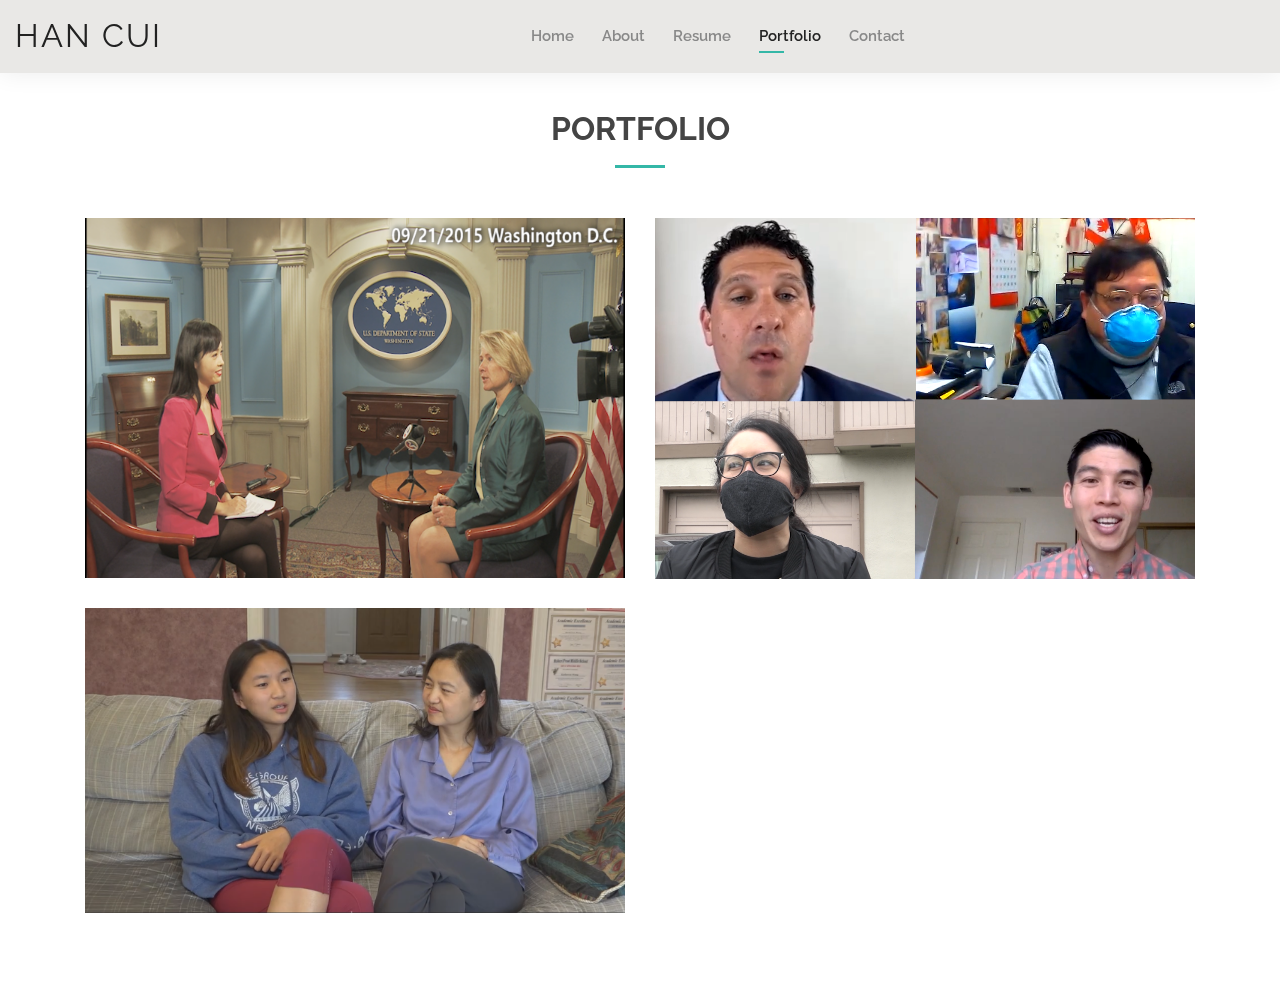
==== portfolio.html @ 57174a9b "Website upload" ====
<!DOCTYPE html>
<html lang="en">

<head>
  <meta charset="utf-8">
  <meta content="width=device-width, initial-scale=1.0" name="viewport">

  <title>Han Cui - Portfolio</title>
  <meta content="" name="descriptison">
  <meta content="" name="keywords">

  <!-- Favicons -->
  <link href="assets/img/favicon.png" rel="icon">
  <link href="assets/img/apple-touch-icon.png" rel="apple-touch-icon">

  <!-- Google Fonts -->
  <link href="https://fonts.googleapis.com/css?family=Open+Sans:300,300i,400,400i,600,600i,700,700i|Raleway:300,300i,400,400i,500,500i,600,600i,700,700i|Poppins:300,300i,400,400i,500,500i,600,600i,700,700i" rel="stylesheet">

  <!-- Vendor CSS Files -->
  <link href="assets/vendor/bootstrap/css/bootstrap.min.css" rel="stylesheet">
  <link href="assets/vendor/icofont/icofont.min.css" rel="stylesheet">
  <link href="assets/vendor/owl.carousel/assets/owl.carousel.min.css" rel="stylesheet">
  <link href="assets/vendor/boxicons/css/boxicons.min.css" rel="stylesheet">
  <link href="assets/vendor/venobox/venobox.css" rel="stylesheet">
  <link href="assets/vendor/aos/aos.css" rel="stylesheet">

  <!-- Template Main CSS File -->
  <link href="assets/css/style.css" rel="stylesheet">

  <!-- =======================================================
  * Template Name: Kelly - v2.0.0
  * Template URL: https://bootstrapmade.com/kelly-free-bootstrap-cv-resume-html-template/
  * Author: BootstrapMade.com
  * License: https://bootstrapmade.com/license/
  ======================================================== -->
</head>

<body>

  <!-- ======= Header ======= -->
  <header id="header" class="fixed-top">
    <div class="container-fluid d-flex justify-content-between align-items-center">

      <h1 class="logo"><a href="index.html">Han Cui</a></h1>
      <!-- Uncomment below if you prefer to use an image logo -->
      <!-- <a href="index.html" class="logo"><img src="assets/img/logo.png" alt="" class="img-fluid"></a>-->

      <nav class="nav-menu d-none d-lg-block">
        <ul>
          <li><a href="index.html">Home</a></li>
          <li><a href="about.html">About</a></li>
          <li><a href="resume.html">Resume</a></li>
          <!-- <li><a href="services.html">Services</a></li> -->
          <li class="active"><a href="portfolio.html">Portfolio</a></li>
          <li><a href="contact.html">Contact</a></li>
        </ul>
      </nav><!-- .nav-menu -->

      <div class="header-social-links">
        <!-- <a href="#" class="twitter"><i class="icofont-twitter"></i></a>
        <a href="#" class="facebook"><i class="icofont-facebook"></i></a>
        <a href="#" class="instagram"><i class="icofont-instagram"></i></a>
        <a href="#" class="linkedin"><i class="icofont-linkedin"></i></i></a> -->
      </div>
    </div>

  </header><!-- End Header -->

  <main id="main">

    <!-- ======= Portfolio Section ======= -->
    <section id="portfolio" class="portfolio">
      <div class="container" data-aos="fade-up">

        <div class="section-title">
          <h2>Portfolio</h2>
          <!-- <p>Magnam dolores commodi suscipit. Necessitatibus eius consequatur ex aliquid fuga eum quidem. Sit sint consectetur velit. Quisquam quos quisquam cupiditate. Et nemo qui impedit suscipit alias ea. Quia fugiat sit in iste officiis commodi quidem hic quas.</p> -->
        </div>

        <div class="row" data-aos="fade-up" data-aos-delay="20">
          <!-- <div class="col-lg-12 d-flex justify-content-center">
            <ul id="portfolio-flters">
              <li data-filter="*" class="filter-active">All</li>
              <li data-filter=".filter-app">App</li>
              <li data-filter=".filter-card">Card</li>
              <li data-filter=".filter-web">Web</li>
            </ul>
          </div> -->
        </div>

        <div class="row portfolio-container" data-aos="fade-up" data-aos-delay="20">

          <div class="col-lg-6 col-md-6 portfolio-item filter-app">
            <div class="portfolio-wrap">
              <img src="assets/img/portfolio/portfolio_cover_1.pic" class="img-fluid" alt="">
              <div class="portfolio-info">
                <h4>Interview 1</h4>
                <div class="portfolio-links">
                  <!-- <a href="assets/img/portfolio/portfolio_cover_1.pic" data-gall="portfolioGallery" class="venobox" title="App 1"><i class="bx bx-plus"></i></a> -->
                  <a href="portfolio-details-1.html" data-gall="portfolioDetailsGallery" data-vbtype="iframe" class="venobox" title="Portfolio Details"><i class="bx bx-link"></i></a>
                </div>
              </div>
            </div>
          </div>

          <div class="col-lg-6 col-md-6 portfolio-item filter-web">
            <div class="portfolio-wrap">
              <img src="assets/img/portfolio/portfolio_cover_2.pic" class="img-fluid" alt="">
              <div class="portfolio-info">
                <h4>Interview 2</h4>
                <div class="portfolio-links">
                  <a href="portfolio-details-2.html" data-gall="portfolioDetailsGallery" data-vbtype="iframe" class="venobox" title="Portfolio Details"><i class="bx bx-link"></i></a>
                </div>
              </div>
            </div>
          </div>

          <div class="col-lg-6 col-md-6 portfolio-item filter-app">
            <div class="portfolio-wrap">
              <img src="assets/img/portfolio/portfolio-cover-3.png" class="img-fluid" alt="">
              <div class="portfolio-info">
                <h4>Feature Story 1</h4>
                <div class="portfolio-links">
                  <a href="portfolio-details-3.html" data-gall="portfolioDetailsGallery" data-vbtype="iframe" class="venobox" title="Portfolio Details"><i class="bx bx-link"></i></a>
                </div>
              </div>
            </div>
          </div>
        </div>

      </div>
    </section><!-- End Portfolio Section -->

  </main><!-- End #main -->


  <div id="preloader"></div>
  <a href="#" class="back-to-top"><i class="bx bx-up-arrow-alt"></i></a>

  <!-- Vendor JS Files -->
  <script src="assets/vendor/jquery/jquery.min.js"></script>
  <script src="assets/vendor/bootstrap/js/bootstrap.bundle.min.js"></script>
  <script src="assets/vendor/jquery.easing/jquery.easing.min.js"></script>
  <script src="assets/vendor/php-email-form/validate.js"></script>
  <script src="assets/vendor/waypoints/jquery.waypoints.min.js"></script>
  <script src="assets/vendor/counterup/counterup.min.js"></script>
  <script src="assets/vendor/owl.carousel/owl.carousel.min.js"></script>
  <script src="assets/vendor/isotope-layout/isotope.pkgd.min.js"></script>
  <script src="assets/vendor/venobox/venobox.min.js"></script>
  <script src="assets/vendor/aos/aos.js"></script>

  <!-- Template Main JS File -->
  <script src="assets/js/main.js"></script>

</body>

</html>
---- assets/vendor/venobox/venobox.css ----
/* ------ venobox.css --------*/
.vbox-overlay *, .vbox-overlay *:before, .vbox-overlay *:after{
    -webkit-backface-visibility: hidden;
    -webkit-box-sizing:border-box;
    -moz-box-sizing:border-box;
    box-sizing:border-box;
}
.vbox-overlay * { 
    -webkit-backface-visibility: visible;
    backface-visibility: visible;
}
.vbox-overlay{
    display: -webkit-flex;
    display: flex;
    -webkit-flex-direction: column;
    flex-direction: column;
    -webkit-justify-content: center;
    justify-content: center;
    -webkit-align-items: center;
    align-items: center;
    position: fixed;
    left: 0;
    top: 0;
    bottom: 0;
    right: 0;
    z-index: 999999;
}

/* ----- navigation ----- */
.vbox-title{
    width: 100%;
    height: 40px;
    float: left;
    text-align: center;
    line-height: 28px;
    font-size: 12px;
    padding: 6px 50px;
    overflow: hidden;
    position: fixed;
    display: none;
    left: 0;
    z-index: 89;
}
.vbox-close{
    cursor: pointer;
    position: fixed;
    top: -1px;
    right: 0;
    width: 50px;
    height: 40px;
    padding: 6px;
    display: block;
    background-position:10px center;
    overflow: hidden;
    font-size: 24px;
    line-height: 1;
    text-align: center;
    z-index: 99;
}
.vbox-left{
    cursor: pointer;
    position: fixed;
    left: 0;
    height: 40px;
    overflow: hidden;
    line-height: 28px;
    font-size: 12px;
    z-index: 99;
    display: flex;
    align-items:center;
}
.vbox-num{
    display: inline-block;
    margin: 6px 0 6px 15px;
}
/* ----- Social share ----- */
.vbox-share{
    line-height: 28px;
    font-size: 12px;
    overflow: hidden;
    position: fixed;
    left: 0;
    z-index: 98;
    display: flex;
    align-items:center;
    justify-content: center;
    width: 100%;
    text-align: center;
}
.vbox-share svg{
    max-height: 28px;
    width: 28px;
    z-index: 10;
    margin-left: 12px;
    margin-top: 6px;
    margin-bottom: 6px;
    vertical-align: middle;
}


/* ----- navigation ARROWS ----- */
.vbox-next, .vbox-prev{
    position: fixed;
    top: 50%;
    margin-top: -15px;
    overflow: hidden;
    cursor: pointer;
    display: block;
    width: 45px;
    height: 45px;
    z-index: 99;
}
.vbox-next span, .vbox-prev span{
    position: relative;
    width: 20px;
    height: 20px;
    border: 2px solid transparent;
    border-top-color: #B6B6B6;
    border-right-color: #B6B6B6;
    text-indent: -100px;
    position: absolute;
    top: 8px;
    display: block;
}
.vbox-prev{
    left: 15px;
}
.vbox-next{
    right: 15px;
}
.vbox-prev span{
    left: 10px;
    -ms-transform: rotate(-135deg);
    -webkit-transform: rotate(-135deg);
    transform: rotate(-135deg);
}
.vbox-next span{
    -ms-transform: rotate(45deg);
    -webkit-transform: rotate(45deg);
    transform: rotate(45deg);
    right: 10px;
}
/* ------- inline window ------ */
.vbox-inline{
    width: 420px;
    height: 315px;
    height: 70vh;
    padding: 10px;
    background: #fff;
    margin: 0 auto;
    overflow: auto;
    text-align: left;
}
/* ------- Video & iFrames window ------ */
.venoframe{
    max-width: 100%;
    width: 100%;
    border: none;
    width: 100%;
    height: 260px;
    height: 70vh;
}
.venoframe.vbvid{
    height: 260px;
}
@media (min-width: 768px) {
    .venoframe, .vbox-inline{
        width: 90%;
        height: 360px;
        height: 70vh;
    }
    .venoframe.vbvid{
        width: 640px;
        height: 360px;
    }
}
@media (min-width: 992px) {
    .venoframe, .vbox-inline{
        max-width: 1200px;
        width: 80%;
        height: 540px;
        height: 70vh;
    }
    .venoframe.vbvid{
        width: 960px;
        height: 540px;
    }
}
/* 
Please do NOT edit this part! 
or at least read this note: http://i.imgur.com/7C0ws9e.gif
*/
.vbox-open{
    overflow: hidden;
}
.vbox-container{
    position: absolute;
    left: 0;
    right: 0;
    top: 0;
    bottom: 0;
    overflow-x: hidden;
    overflow-y: scroll;
    overflow-scrolling: touch;
    -webkit-overflow-scrolling: touch;
    z-index: 20;
    max-height: 100%;

}

.vbox-content{
    text-align: center;
    float: left;
    width: 100%;
    position: relative;
    overflow: hidden;
    padding: 20px 4%;
}
.vbox-container img{
    max-width: 100%;
    height: auto;
}
.vbox-figlio{
    box-shadow: 0 0 12px rgba(0,0,0,0.19), 0 6px 6px rgba(0,0,0,0.23);
    max-width: 100%;
    text-align: initial;
}
img.vbox-figlio{
    -webkit-user-select: none;
-khtml-user-select: none;
-moz-user-select: none;
-o-user-select: none;
user-select: none;
}
.vbox-content.swipe-left{
    margin-left: -200px !important;
}
.vbox-content.swipe-right{
    margin-left: 200px !important;
}
.vbox-animated{
    webkit-transition: margin 300ms ease-out;
    transition: margin 300ms ease-out;
}

/* ---------- preloader ----------
 * SPINKIT 
 * http://tobiasahlin.com/spinkit/
-------------------------------- */
.sk-double-bounce,.sk-rotating-plane{width:40px;height:40px;margin:40px auto}.sk-rotating-plane{background-color:#333;-webkit-animation:sk-rotatePlane 1.2s infinite ease-in-out;animation:sk-rotatePlane 1.2s infinite ease-in-out}@-webkit-keyframes sk-rotatePlane{0%{-webkit-transform:perspective(120px) rotateX(0) rotateY(0);transform:perspective(120px) rotateX(0) rotateY(0)}50%{-webkit-transform:perspective(120px) rotateX(-180.1deg) rotateY(0);transform:perspective(120px) rotateX(-180.1deg) rotateY(0)}100%{-webkit-transform:perspective(120px) rotateX(-180deg) rotateY(-179.9deg);transform:perspective(120px) rotateX(-180deg) rotateY(-179.9deg)}}@keyframes sk-rotatePlane{0%{-webkit-transform:perspective(120px) rotateX(0) rotateY(0);transform:perspective(120px) rotateX(0) rotateY(0)}50%{-webkit-transform:perspective(120px) rotateX(-180.1deg) rotateY(0);transform:perspective(120px) rotateX(-180.1deg) rotateY(0)}100%{-webkit-transform:perspective(120px) rotateX(-180deg) rotateY(-179.9deg);transform:perspective(120px) rotateX(-180deg) rotateY(-179.9deg)}}.sk-double-bounce{position:relative}.sk-double-bounce .sk-child{width:100%;height:100%;border-radius:50%;background-color:#333;opacity:.6;position:absolute;top:0;left:0;-webkit-animation:sk-doubleBounce 2s infinite ease-in-out;animation:sk-doubleBounce 2s infinite ease-in-out}.sk-chasing-dots .sk-child,.sk-spinner-pulse,.sk-three-bounce .sk-child{background-color:#333;border-radius:100%}.sk-double-bounce .sk-double-bounce2{-webkit-animation-delay:-1s;animation-delay:-1s}@-webkit-keyframes sk-doubleBounce{0%,100%{-webkit-transform:scale(0);transform:scale(0)}50%{-webkit-transform:scale(1);transform:scale(1)}}@keyframes sk-doubleBounce{0%,100%{-webkit-transform:scale(0);transform:scale(0)}50%{-webkit-transform:scale(1);transform:scale(1)}}.sk-wave{margin:40px auto;width:50px;height:40px;text-align:center;font-size:10px}.sk-wave .sk-rect{background-color:#333;height:100%;width:6px;display:inline-block;-webkit-animation:sk-waveStretchDelay 1.2s infinite ease-in-out;animation:sk-waveStretchDelay 1.2s infinite ease-in-out}.sk-wave .sk-rect1{-webkit-animation-delay:-1.2s;animation-delay:-1.2s}.sk-wave .sk-rect2{-webkit-animation-delay:-1.1s;animation-delay:-1.1s}.sk-wave .sk-rect3{-webkit-animation-delay:-1s;animation-delay:-1s}.sk-wave .sk-rect4{-webkit-animation-delay:-.9s;animation-delay:-.9s}.sk-wave .sk-rect5{-webkit-animation-delay:-.8s;animation-delay:-.8s}@-webkit-keyframes sk-waveStretchDelay{0%,100%,40%{-webkit-transform:scaleY(.4);transform:scaleY(.4)}20%{-webkit-transform:scaleY(1);transform:scaleY(1)}}@keyframes sk-waveStretchDelay{0%,100%,40%{-webkit-transform:scaleY(.4);transform:scaleY(.4)}20%{-webkit-transform:scaleY(1);transform:scaleY(1)}}.sk-wandering-cubes{margin:40px auto;width:40px;height:40px;position:relative}.sk-wandering-cubes .sk-cube{background-color:#333;width:10px;height:10px;position:absolute;top:0;left:0;-webkit-animation:sk-wanderingCube 1.8s ease-in-out -1.8s infinite both;animation:sk-wanderingCube 1.8s ease-in-out -1.8s infinite both}.sk-chasing-dots,.sk-spinner-pulse{width:40px;height:40px;margin:40px auto}.sk-wandering-cubes .sk-cube2{-webkit-animation-delay:-.9s;animation-delay:-.9s}@-webkit-keyframes sk-wanderingCube{0%{-webkit-transform:rotate(0);transform:rotate(0)}25%{-webkit-transform:translateX(30px) rotate(-90deg) scale(.5);transform:translateX(30px) rotate(-90deg) scale(.5)}50%{-webkit-transform:translateX(30px) translateY(30px) rotate(-179deg);transform:translateX(30px) translateY(30px) rotate(-179deg)}50.1%{-webkit-transform:translateX(30px) translateY(30px) rotate(-180deg);transform:translateX(30px) translateY(30px) rotate(-180deg)}75%{-webkit-transform:translateX(0) translateY(30px) rotate(-270deg) scale(.5);transform:translateX(0) translateY(30px) rotate(-270deg) scale(.5)}100%{-webkit-transform:rotate(-360deg);transform:rotate(-360deg)}}@keyframes sk-wanderingCube{0%{-webkit-transform:rotate(0);transform:rotate(0)}25%{-webkit-transform:translateX(30px) rotate(-90deg) scale(.5);transform:translateX(30px) rotate(-90deg) scale(.5)}50%{-webkit-transform:translateX(30px) translateY(30px) rotate(-179deg);transform:translateX(30px) translateY(30px) rotate(-179deg)}50.1%{-webkit-transform:translateX(30px) translateY(30px) rotate(-180deg);transform:translateX(30px) translateY(30px) rotate(-180deg)}75%{-webkit-transform:translateX(0) translateY(30px) rotate(-270deg) scale(.5);transform:translateX(0) translateY(30px) rotate(-270deg) scale(.5)}100%{-webkit-transform:rotate(-360deg);transform:rotate(-360deg)}}.sk-spinner-pulse{-webkit-animation:sk-pulseScaleOut 1s infinite ease-in-out;animation:sk-pulseScaleOut 1s infinite ease-in-out}@-webkit-keyframes sk-pulseScaleOut{0%{-webkit-transform:scale(0);transform:scale(0)}100%{-webkit-transform:scale(1);transform:scale(1);opacity:0}}@keyframes sk-pulseScaleOut{0%{-webkit-transform:scale(0);transform:scale(0)}100%{-webkit-transform:scale(1);transform:scale(1);opacity:0}}.sk-chasing-dots{position:relative;text-align:center;-webkit-animation:sk-chasingDotsRotate 2s infinite linear;animation:sk-chasingDotsRotate 2s infinite linear}.sk-chasing-dots .sk-child{width:60%;height:60%;display:inline-block;position:absolute;top:0;-webkit-animation:sk-chasingDotsBounce 2s infinite ease-in-out;animation:sk-chasingDotsBounce 2s infinite ease-in-out}.sk-chasing-dots .sk-dot2{top:auto;bottom:0;-webkit-animation-delay:-1s;animation-delay:-1s}@-webkit-keyframes sk-chasingDotsRotate{100%{-webkit-transform:rotate(360deg);transform:rotate(360deg)}}@keyframes sk-chasingDotsRotate{100%{-webkit-transform:rotate(360deg);transform:rotate(360deg)}}@-webkit-keyframes sk-chasingDotsBounce{0%,100%{-webkit-transform:scale(0);transform:scale(0)}50%{-webkit-transform:scale(1);transform:scale(1)}}@keyframes sk-chasingDotsBounce{0%,100%{-webkit-transform:scale(0);transform:scale(0)}50%{-webkit-transform:scale(1);transform:scale(1)}}.sk-three-bounce{margin:40px auto;width:80px;text-align:center}.sk-three-bounce .sk-child{width:20px;height:20px;display:inline-block;-webkit-animation:sk-three-bounce 1.4s ease-in-out 0s infinite both;animation:sk-three-bounce 1.4s ease-in-out 0s infinite both}.sk-circle .sk-child:before,.sk-fading-circle .sk-circle:before{display:block;border-radius:100%;content:'';background-color:#333}.sk-three-bounce .sk-bounce1{-webkit-animation-delay:-.32s;animation-delay:-.32s}.sk-three-bounce .sk-bounce2{-webkit-animation-delay:-.16s;animation-delay:-.16s}@-webkit-keyframes sk-three-bounce{0%,100%,80%{-webkit-transform:scale(0);transform:scale(0)}40%{-webkit-transform:scale(1);transform:scale(1)}}@keyframes sk-three-bounce{0%,100%,80%{-webkit-transform:scale(0);transform:scale(0)}40%{-webkit-transform:scale(1);transform:scale(1)}}.sk-circle{margin:40px auto;width:40px;height:40px;position:relative}.sk-circle .sk-child{width:100%;height:100%;position:absolute;left:0;top:0}.sk-circle .sk-child:before{margin:0 auto;width:15%;height:15%;-webkit-animation:sk-circleBounceDelay 1.2s infinite ease-in-out both;animation:sk-circleBounceDelay 1.2s infinite ease-in-out both}.sk-circle .sk-circle2{-webkit-transform:rotate(30deg);-ms-transform:rotate(30deg);transform:rotate(30deg)}.sk-circle .sk-circle3{-webkit-transform:rotate(60deg);-ms-transform:rotate(60deg);transform:rotate(60deg)}.sk-circle .sk-circle4{-webkit-transform:rotate(90deg);-ms-transform:rotate(90deg);transform:rotate(90deg)}.sk-circle .sk-circle5{-webkit-transform:rotate(120deg);-ms-transform:rotate(120deg);transform:rotate(120deg)}.sk-circle .sk-circle6{-webkit-transform:rotate(150deg);-ms-transform:rotate(150deg);transform:rotate(150deg)}.sk-circle .sk-circle7{-webkit-transform:rotate(180deg);-ms-transform:rotate(180deg);transform:rotate(180deg)}.sk-circle .sk-circle8{-webkit-transform:rotate(210deg);-ms-transform:rotate(210deg);transform:rotate(210deg)}.sk-circle .sk-circle9{-webkit-transform:rotate(240deg);-ms-transform:rotate(240deg);transform:rotate(240deg)}.sk-circle .sk-circle10{-webkit-transform:rotate(270deg);-ms-transform:rotate(270deg);transform:rotate(270deg)}.sk-circle .sk-circle11{-webkit-transform:rotate(300deg);-ms-transform:rotate(300deg);transform:rotate(300deg)}.sk-circle .sk-circle12{-webkit-transform:rotate(330deg);-ms-transform:rotate(330deg);transform:rotate(330deg)}.sk-circle .sk-circle2:before{-webkit-animation-delay:-1.1s;animation-delay:-1.1s}.sk-circle .sk-circle3:before{-webkit-animation-delay:-1s;animation-delay:-1s}.sk-circle .sk-circle4:before{-webkit-animation-delay:-.9s;animation-delay:-.9s}.sk-circle .sk-circle5:before{-webkit-animation-delay:-.8s;animation-delay:-.8s}.sk-circle .sk-circle6:before{-webkit-animation-delay:-.7s;animation-delay:-.7s}.sk-circle .sk-circle7:before{-webkit-animation-delay:-.6s;animation-delay:-.6s}.sk-circle .sk-circle8:before{-webkit-animation-delay:-.5s;animation-delay:-.5s}.sk-circle .sk-circle9:before{-webkit-animation-delay:-.4s;animation-delay:-.4s}.sk-circle .sk-circle10:before{-webkit-animation-delay:-.3s;animation-delay:-.3s}.sk-circle .sk-circle11:before{-webkit-animation-delay:-.2s;animation-delay:-.2s}.sk-circle .sk-circle12:before{-webkit-animation-delay:-.1s;animation-delay:-.1s}@-webkit-keyframes sk-circleBounceDelay{0%,100%,80%{-webkit-transform:scale(0);transform:scale(0)}40%{-webkit-transform:scale(1);transform:scale(1)}}@keyframes sk-circleBounceDelay{0%,100%,80%{-webkit-transform:scale(0);transform:scale(0)}40%{-webkit-transform:scale(1);transform:scale(1)}}.sk-cube-grid{width:40px;height:40px;margin:40px auto}.sk-cube-grid .sk-cube{width:33.33%;height:33.33%;background-color:#333;float:left;-webkit-animation:sk-cubeGridScaleDelay 1.3s infinite ease-in-out;animation:sk-cubeGridScaleDelay 1.3s infinite ease-in-out}.sk-cube-grid .sk-cube1{-webkit-animation-delay:.2s;animation-delay:.2s}.sk-cube-grid .sk-cube2{-webkit-animation-delay:.3s;animation-delay:.3s}.sk-cube-grid .sk-cube3{-webkit-animation-delay:.4s;animation-delay:.4s}.sk-cube-grid .sk-cube4{-webkit-animation-delay:.1s;animation-delay:.1s}.sk-cube-grid .sk-cube5{-webkit-animation-delay:.2s;animation-delay:.2s}.sk-cube-grid .sk-cube6{-webkit-animation-delay:.3s;animation-delay:.3s}.sk-cube-grid .sk-cube7{-webkit-animation-delay:0ms;animation-delay:0ms}.sk-cube-grid .sk-cube8{-webkit-animation-delay:.1s;animation-delay:.1s}.sk-cube-grid .sk-cube9{-webkit-animation-delay:.2s;animation-delay:.2s}@-webkit-keyframes sk-cubeGridScaleDelay{0%,100%,70%{-webkit-transform:scale3D(1,1,1);transform:scale3D(1,1,1)}35%{-webkit-transform:scale3D(0,0,1);transform:scale3D(0,0,1)}}@keyframes sk-cubeGridScaleDelay{0%,100%,70%{-webkit-transform:scale3D(1,1,1);transform:scale3D(1,1,1)}35%{-webkit-transform:scale3D(0,0,1);transform:scale3D(0,0,1)}}.sk-fading-circle{margin:40px auto;width:40px;height:40px;position:relative}.sk-fading-circle .sk-circle{width:100%;height:100%;position:absolute;left:0;top:0}.sk-fading-circle .sk-circle:before{margin:0 auto;width:15%;height:15%;-webkit-animation:sk-circleFadeDelay 1.2s infinite ease-in-out both;animation:sk-circleFadeDelay 1.2s infinite ease-in-out both}.sk-fading-circle .sk-circle2{-webkit-transform:rotate(30deg);-ms-transform:rotate(30deg);transform:rotate(30deg)}.sk-fading-circle .sk-circle3{-webkit-transform:rotate(60deg);-ms-transform:rotate(60deg);transform:rotate(60deg)}.sk-fading-circle .sk-circle4{-webkit-transform:rotate(90deg);-ms-transform:rotate(90deg);transform:rotate(90deg)}.sk-fading-circle .sk-circle5{-webkit-transform:rotate(120deg);-ms-transform:rotate(120deg);transform:rotate(120deg)}.sk-fading-circle .sk-circle6{-webkit-transform:rotate(150deg);-ms-transform:rotate(150deg);transform:rotate(150deg)}.sk-fading-circle .sk-circle7{-webkit-transform:rotate(180deg);-ms-transform:rotate(180deg);transform:rotate(180deg)}.sk-fading-circle .sk-circle8{-webkit-transform:rotate(210deg);-ms-transform:rotate(210deg);transform:rotate(210deg)}.sk-fading-circle .sk-circle9{-webkit-transform:rotate(240deg);-ms-transform:rotate(240deg);transform:rotate(240deg)}.sk-fading-circle .sk-circle10{-webkit-transform:rotate(270deg);-ms-transform:rotate(270deg);transform:rotate(270deg)}.sk-fading-circle .sk-circle11{-webkit-transform:rotate(300deg);-ms-transform:rotate(300deg);transform:rotate(300deg)}.sk-fading-circle .sk-circle12{-webkit-transform:rotate(330deg);-ms-transform:rotate(330deg);transform:rotate(330deg)}.sk-fading-circle .sk-circle2:before{-webkit-animation-delay:-1.1s;animation-delay:-1.1s}.sk-fading-circle .sk-circle3:before{-webkit-animation-delay:-1s;animation-delay:-1s}.sk-fading-circle .sk-circle4:before{-webkit-animation-delay:-.9s;animation-delay:-.9s}.sk-fading-circle .sk-circle5:before{-webkit-animation-delay:-.8s;animation-delay:-.8s}.sk-fading-circle .sk-circle6:before{-webkit-animation-delay:-.7s;animation-delay:-.7s}.sk-fading-circle .sk-circle7:before{-webkit-animation-delay:-.6s;animation-delay:-.6s}.sk-fading-circle .sk-circle8:before{-webkit-animation-delay:-.5s;animation-delay:-.5s}.sk-fading-circle .sk-circle9:before{-webkit-animation-delay:-.4s;animation-delay:-.4s}.sk-fading-circle .sk-circle10:before{-webkit-animation-delay:-.3s;animation-delay:-.3s}.sk-fading-circle .sk-circle11:before{-webkit-animation-delay:-.2s;animation-delay:-.2s}.sk-fading-circle .sk-circle12:before{-webkit-animation-delay:-.1s;animation-delay:-.1s}@-webkit-keyframes sk-circleFadeDelay{0%,100%,39%{opacity:0}40%{opacity:1}}@keyframes sk-circleFadeDelay{0%,100%,39%{opacity:0}40%{opacity:1}}.sk-folding-cube{margin:40px auto;width:40px;height:40px;position:relative;-webkit-transform:rotateZ(45deg);transform:rotateZ(45deg)}.sk-folding-cube .sk-cube{float:left;width:50%;height:50%;position:relative;-webkit-transform:scale(1.1);-ms-transform:scale(1.1);transform:scale(1.1)}.sk-folding-cube .sk-cube:before{content:'';position:absolute;top:0;left:0;width:100%;height:100%;background-color:#333;-webkit-animation:sk-foldCubeAngle 2.4s infinite linear both;animation:sk-foldCubeAngle 2.4s infinite linear both;-webkit-transform-origin:100% 100%;-ms-transform-origin:100% 100%;transform-origin:100% 100%}.sk-folding-cube .sk-cube2{-webkit-transform:scale(1.1) rotateZ(90deg);transform:scale(1.1) rotateZ(90deg)}.sk-folding-cube .sk-cube3{-webkit-transform:scale(1.1) rotateZ(180deg);transform:scale(1.1) rotateZ(180deg)}.sk-folding-cube .sk-cube4{-webkit-transform:scale(1.1) rotateZ(270deg);transform:scale(1.1) rotateZ(270deg)}.sk-folding-cube .sk-cube2:before{-webkit-animation-delay:.3s;animation-delay:.3s}.sk-folding-cube .sk-cube3:before{-webkit-animation-delay:.6s;animation-delay:.6s}.sk-folding-cube .sk-cube4:before{-webkit-animation-delay:.9s;animation-delay:.9s}@-webkit-keyframes sk-foldCubeAngle{0%,10%{-webkit-transform:perspective(140px) rotateX(-180deg);transform:perspective(140px) rotateX(-180deg);opacity:0}25%,75%{-webkit-transform:perspective(140px) rotateX(0);transform:perspective(140px) rotateX(0);opacity:1}100%,90%{-webkit-transform:perspective(140px) rotateY(180deg);transform:perspective(140px) rotateY(180deg);opacity:0}}@keyframes sk-foldCubeAngle{0%,10%{-webkit-transform:perspective(140px) rotateX(-180deg);transform:perspective(140px) rotateX(-180deg);opacity:0}25%,75%{-webkit-transform:perspective(140px) rotateX(0);transform:perspective(140px) rotateX(0);opacity:1}100%,90%{-webkit-transform:perspective(140px) rotateY(180deg);transform:perspective(140px) rotateY(180deg);opacity:0}}
---- assets/css/style.css ----
/**
* Template Name: Kelly - v2.0.0
* Template URL: https://bootstrapmade.com/kelly-free-bootstrap-cv-resume-html-template/
* Author: BootstrapMade.com
* License: https://bootstrapmade.com/license/
*/

/*--------------------------------------------------------------
# General
--------------------------------------------------------------*/
body {
  font-family: "Open Sans", sans-serif;
  color: #444444;
}

a {
  color: #34b7a7;
}

a:hover {
  color: #51cdbe;
  text-decoration: none;
}

h1, h2, h3, h4, h5, h6 {
  font-family: "Raleway", sans-serif;
}

#main {
  margin-top: 50px;
}

@media (max-width: 992px) {
  #main {
    margin-top: 30px;
  }
}

/*--------------------------------------------------------------
# Preloader
--------------------------------------------------------------*/
#preloader {
  position: fixed;
  top: 0;
  left: 0;
  right: 0;
  bottom: 0;
  z-index: 9999;
  overflow: hidden;
  background: #fff;
}

#preloader:before {
  content: "";
  position: fixed;
  top: calc(50% - 30px);
  left: calc(50% - 30px);
  border: 6px solid #34b7a7;
  border-top-color: #dcf5f2;
  border-radius: 50%;
  width: 60px;
  height: 60px;
  -webkit-animation: animate-preloader 1s linear infinite;
  animation: animate-preloader 1s linear infinite;
}

@-webkit-keyframes animate-preloader {
  0% {
    transform: rotate(0deg);
  }
  100% {
    transform: rotate(360deg);
  }
}

@keyframes animate-preloader {
  0% {
    transform: rotate(0deg);
  }
  100% {
    transform: rotate(360deg);
  }
}

/*--------------------------------------------------------------
# Back to top button
--------------------------------------------------------------*/
.back-to-top {
  position: fixed;
  display: none;
  right: 15px;
  bottom: 15px;
  z-index: 99999;
}

.back-to-top i {
  display: flex;
  align-items: center;
  justify-content: center;
  font-size: 24px;
  width: 40px;
  height: 40px;
  border-radius: 50px;
  background: #34b7a7;
  color: #fff;
  transition: all 0.4s;
}

.back-to-top i:hover {
  background: #3dc8b7;
  color: #fff;
}

/*--------------------------------------------------------------
# Header
--------------------------------------------------------------*/
#header {
  background: #e9e8e6;
  box-shadow: 0px 0px 25px 0 rgba(0, 0, 0, 0.08);
  z-index: 997;
  padding: 15px 0;
}

#header .logo {
  font-size: 32px;
  margin: 0;
  padding: 0;
  line-height: 1;
  font-weight: 400;
  letter-spacing: 2px;
  text-transform: uppercase;
}

#header .logo a {
  color: #222222;
}

#header .logo img {
  max-height: 40px;
}

@media (max-width: 992px) {
  #header .logo {
    font-size: 28px;
  }
}

/*--------------------------------------------------------------
# Navigation Menu
--------------------------------------------------------------*/
/* Desktop Navigation */
.nav-menu ul {
  margin: 0;
  padding: 0;
  list-style: none;
}

.nav-menu > ul {
  display: flex;
}

.nav-menu > ul > li {
  position: relative;
  white-space: nowrap;
  padding: 10px 0 10px 28px;
}

.nav-menu a {
  display: block;
  position: relative;
  color: #888888;
  transition: 0.3s;
  font-size: 15px;
  font-family: "Raleway", sans-serif;
  font-weight: 600;
}

.nav-menu > ul > li > a:before {
  content: "";
  position: absolute;
  width: 0;
  height: 2px;
  bottom: -5px;
  left: 0;
  background-color: #34b7a7;
  visibility: hidden;
  width: 0px;
  transition: all 0.3s ease-in-out 0s;
}

.nav-menu a:hover:before, .nav-menu li:hover > a:before, .nav-menu .active > a:before {
  visibility: visible;
  width: 25px;
}

.nav-menu a:hover, .nav-menu .active > a, .nav-menu li:hover > a {
  color: #222222;
}

.nav-menu .drop-down ul {
  display: block;
  position: absolute;
  left: 28px;
  top: calc(100% + 30px);
  z-index: 99;
  opacity: 0;
  visibility: hidden;
  padding: 10px 0;
  background: #fff;
  box-shadow: 0px 0px 30px rgba(127, 137, 161, 0.25);
  transition: 0.3s;
}

.nav-menu .drop-down:hover > ul {
  opacity: 1;
  top: 100%;
  visibility: visible;
}

.nav-menu .drop-down li {
  min-width: 180px;
  position: relative;
}

.nav-menu .drop-down ul a {
  padding: 10px 20px;
  font-size: 14px;
  font-weight: 500;
  text-transform: none;
  color: #222222;
}

.nav-menu .drop-down ul a:hover, .nav-menu .drop-down ul .active > a, .nav-menu .drop-down ul li:hover > a {
  color: #34b7a7;
}

.nav-menu .drop-down > a:after {
  content: "\ea99";
  font-family: IcoFont;
  padding-left: 5px;
}

.nav-menu .drop-down .drop-down ul {
  top: 0;
  left: calc(100% - 30px);
}

.nav-menu .drop-down .drop-down:hover > ul {
  opacity: 1;
  top: 0;
  left: 100%;
}

.nav-menu .drop-down .drop-down > a {
  padding-right: 35px;
}

.nav-menu .drop-down .drop-down > a:after {
  content: "\eaa0";
  font-family: IcoFont;
  position: absolute;
  right: 15px;
}

@media (max-width: 1366px) {
  .nav-menu .drop-down .drop-down ul {
    left: -90%;
  }
  .nav-menu .drop-down .drop-down:hover > ul {
    left: -100%;
  }
  .nav-menu .drop-down .drop-down > a:after {
    content: "\ea9d";
  }
}

/* Mobile Navigation */
.mobile-nav-toggle {
  position: fixed;
  right: 15px;
  top: 17px;
  z-index: 9998;
  border: 0;
  background: none;
  font-size: 24px;
  transition: all 0.4s;
  outline: none !important;
  line-height: 1;
  cursor: pointer;
  text-align: right;
}

.mobile-nav-toggle i {
  color: #34b7a7;
}

.mobile-nav {
  position: fixed;
  top: 55px;
  right: 15px;
  bottom: 15px;
  left: 15px;
  z-index: 9999;
  overflow-y: auto;
  background: #fff;
  transition: ease-in-out 0.2s;
  opacity: 0;
  visibility: hidden;
  border-radius: 10px;
  padding: 10px 0;
}

.mobile-nav * {
  margin: 0;
  padding: 0;
  list-style: none;
}

.mobile-nav a {
  display: block;
  position: relative;
  color: #222222;
  padding: 10px 20px;
  font-weight: 500;
  outline: none;
}

.mobile-nav a:hover, .mobile-nav .active > a, .mobile-nav li:hover > a {
  color: #34b7a7;
  text-decoration: none;
}

.mobile-nav .drop-down > a:after {
  content: "\ea99";
  font-family: IcoFont;
  padding-left: 10px;
  position: absolute;
  right: 15px;
}

.mobile-nav .active.drop-down > a:after {
  content: "\eaa1";
}

.mobile-nav .drop-down > a {
  padding-right: 35px;
}

.mobile-nav .drop-down ul {
  display: none;
  overflow: hidden;
}

.mobile-nav .drop-down li {
  padding-left: 20px;
}

.mobile-nav-overly {
  width: 100%;
  height: 100%;
  z-index: 9997;
  top: 0;
  left: 0;
  position: fixed;
  background: rgba(9, 9, 9, 0.6);
  overflow: hidden;
  display: none;
  transition: ease-in-out 0.2s;
}

.mobile-nav-active {
  overflow: hidden;
}

.mobile-nav-active .mobile-nav {
  opacity: 1;
  visibility: visible;
}

.mobile-nav-active .mobile-nav-toggle i {
  color: #fff;
}

/*--------------------------------------------------------------
# Header Social Links
--------------------------------------------------------------*/
.header-social-links {
  padding-left: 20px;
}

.header-social-links a {
  color: #222222;
  padding-left: 6px;
  display: inline-block;
  line-height: 1px;
  transition: 0.3s;
  font-size: 16px;
}

.header-social-links a:hover {
  color: #34b7a7;
}

@media (max-width: 992px) {
  .header-social-links {
    padding: 0 48px 0 0;
  }
}

/*--------------------------------------------------------------
# Hero Section
--------------------------------------------------------------*/
#hero {
  width: 100%;
  height: 100vh;
  background: url("../img/han.jpg") top right;
  background-size: cover;
}

#hero .container {
  padding-top: 70px;
  position: relative;
}

@media (max-width: 992px) {
  #hero .container {
    padding-top: 58px;
  }
}

#hero h1 {
  margin: 0;
  font-size: 48px;
  font-weight: 700;
  line-height: 56px;
  color: #222222;
}

#hero h2 {
  color: #000000;
  margin: 10px 0 0 0;
  font-size: 22px;
}

#hero .btn-about {
  font-family: "Raleway", sans-serif;
  text-transform: uppercase;
  font-weight: 600;
  font-size: 12px;
  letter-spacing: 1px;
  display: inline-block;
  padding: 12px 40px;
  border-radius: 50px;
  transition: 0.5s;
  margin-top: 30px;
  color: #fff;
  background: #34b7a7;
}

#hero .btn-about:hover {
  background: #3dc8b7;
}

@media (min-width: 1024px) {
  #hero {
    background-attachment: fixed;
  }
}

@media (max-width: 992px) {
  #hero:before {
    content: "";
    background: rgba(255, 255, 255, 0.8);
    position: absolute;
    bottom: 0;
    top: 0;
    left: 0;
    right: 0;
  }
  #hero h1 {
    font-size: 28px;
    line-height: 36px;
  }
  #hero h2 {
    font-size: 18px;
    line-height: 24px;
  }
}

/*--------------------------------------------------------------
# Sections General
--------------------------------------------------------------*/
section {
  padding: 60px 0;
}

.section-bg {
  background-color: #e7f8f6;
}

.section-title {
  text-align: center;
  padding-bottom: 30px;
}

.section-title h2 {
  font-size: 32px;
  font-weight: bold;
  text-transform: uppercase;
  margin-bottom: 20px;
  padding-bottom: 20px;
  position: relative;
}

.section-title h2::after {
  content: '';
  position: absolute;
  display: block;
  width: 50px;
  height: 3px;
  background: #34b7a7;
  bottom: 0;
  left: calc(50% - 25px);
}

.section-title p {
  margin-bottom: 0;
}

/*--------------------------------------------------------------
# Cta
--------------------------------------------------------------*/
.cta {
  background: linear-gradient(rgba(0, 0, 0, 0.6), rgba(0, 0, 0, 0.6)), url("../img/bg-1.jpg") fixed center center;
  background-size: cover;
  padding: 80px 0;
}

.cta h3 {
  color: #fff;
  font-size: 28px;
  font-weight: 700;
}

.cta p {
  color: #fff;
}

.cta .cta-btn {
  font-family: "Raleway", sans-serif;
  text-transform: uppercase;
  font-weight: 500;
  font-size: 16px;
  letter-spacing: 1px;
  display: inline-block;
  padding: 8px 20px;
  border-radius: 2px;
  transition: 0.5s;
  margin: 10px;
  border: 2px solid #fff;
  color: #fff;
}

.cta .cta-btn:hover {
  background: #34b7a7;
  border: 2px solid #34b7a7;
}

@media (max-width: 1024px) {
  .cta {
    background-attachment: scroll;
  }
}

@media (min-width: 769px) {
  .cta .cta-btn-container {
    display: flex;
    align-items: center;
    justify-content: flex-end;
  }
}

/*--------------------------------------------------------------
# About
--------------------------------------------------------------*/
.about .content h3 {
  font-weight: 700;
  font-size: 26px;
  color: #555555;
}

.about .content ul {
  list-style: none;
  padding: 0;
}

.about .content ul li {
  padding-bottom: 10px;
}

.about .content ul i {
  font-size: 20px;
  padding-right: 2px;
  color: #34b7a7;
}

.about .content p:last-child {
  margin-bottom: 0;
}

/*--------------------------------------------------------------
# Skills
--------------------------------------------------------------*/
.skills .progress {
  height: 50px;
  display: block;
  background: none;
}

.skills .progress .skill {
  padding: 10px 0;
  margin: 0 0 6px 0;
  text-transform: uppercase;
  display: block;
  font-weight: 600;
  font-family: "Poppins", sans-serif;
  color: #222222;
}

.skills .progress .skill .val {
  float: right;
  font-style: normal;
}

.skills .progress-bar-wrap {
  background: #f3f3f3;
}

.skills .progress-bar {
  width: 1px;
  height: 10px;
  transition: .9s;
  background-color: #34b7a7;
}

/*--------------------------------------------------------------
# Facts
--------------------------------------------------------------*/
.facts .counters span {
  font-size: 48px;
  display: block;
  color: #34b7a7;
}

.facts .counters p {
  padding: 0;
  margin: 0 0 20px 0;
  font-family: "Raleway", sans-serif;
  font-size: 14px;
}

/*--------------------------------------------------------------
# Testimonials
--------------------------------------------------------------*/
.testimonials .section-header {
  margin-bottom: 40px;
}

.testimonials .testimonial-item {
  text-align: center;
}

.testimonials .testimonial-item .testimonial-img {
  width: 120px;
  border-radius: 50%;
  border: 4px solid #fff;
  margin: 0 auto;
}

.testimonials .testimonial-item h3 {
  font-size: 20px;
  font-weight: bold;
  margin: 10px 0 5px 0;
  color: #111;
}

.testimonials .testimonial-item h4 {
  font-size: 14px;
  color: #999;
  margin: 0 0 15px 0;
}

.testimonials .testimonial-item .quote-icon-left, .testimonials .testimonial-item .quote-icon-right {
  color: #c8efea;
  font-size: 26px;
}

.testimonials .testimonial-item .quote-icon-left {
  display: inline-block;
  left: -5px;
  position: relative;
}

.testimonials .testimonial-item .quote-icon-right {
  display: inline-block;
  right: -5px;
  position: relative;
  top: 10px;
}

.testimonials .testimonial-item p {
  font-style: italic;
  margin: 0 auto 15px auto;
}

.testimonials .owl-nav, .testimonials .owl-dots {
  margin-top: 5px;
  text-align: center;
}

.testimonials .owl-dot {
  display: inline-block;
  margin: 0 5px;
  width: 12px;
  height: 12px;
  border-radius: 50%;
  background-color: #ddd !important;
}

.testimonials .owl-dot.active {
  background-color: #34b7a7 !important;
}

@media (min-width: 992px) {
  .testimonials .testimonial-item p {
    width: 80%;
  }
}

/*--------------------------------------------------------------
# Resume
--------------------------------------------------------------*/
.resume .resume-title {
  font-size: 26px;
  font-weight: 400;
  margin-top: 20px;
  margin-bottom: 20px;
  color: #222222;
}

.resume .resume-item {
  padding: 0 0 20px 20px;
  margin-top: -2px;
  border-left: 2px solid #34b7a7;
  position: relative;
}

.resume .resume-item h4 {
  line-height: 18px;
  font-size: 18px;
  font-weight: 600;
  font-family: "Poppins", sans-serif;
  color: #1d685f;
  margin-bottom: 10px;
}

.resume .resume-item h5 {
  font-size: 16px;
  background: #effbf9;
  padding: 5px 15px;
  display: inline-block;
  font-weight: 600;
  margin-bottom: 10px;
  color: #34b7a7;
}

.resume .resume-item ul {
  padding-left: 20px;
}

.resume .resume-item ul li {
  padding-bottom: 10px;
}

.resume .resume-item:last-child {
  padding-bottom: 0;
}

.resume .resume-item::before {
  content: "";
  position: absolute;
  width: 16px;
  height: 16px;
  border-radius: 50px;
  left: -9px;
  top: 0;
  background: #fff;
  border: 2px solid #34b7a7;
}

/*--------------------------------------------------------------
# Services
--------------------------------------------------------------*/
.services .icon-box {
  text-align: center;
  padding: 70px 20px 80px 20px;
  transition: all ease-in-out 0.3s;
  background: #fff;
  box-shadow: 0px 0 35px 0 rgba(0, 0, 0, 0.08);
}

.services .icon-box .icon {
  margin: 0 auto;
  width: 100px;
  height: 100px;
  display: flex;
  align-items: center;
  justify-content: center;
  transition: ease-in-out 0.3s;
  position: relative;
}

.services .icon-box .icon i {
  font-size: 36px;
  transition: 0.5s;
  position: relative;
}

.services .icon-box .icon svg {
  position: absolute;
  top: 0;
  left: 0;
}

.services .icon-box .icon svg path {
  transition: 0.5s;
  fill: #f5f5f5;
}

.services .icon-box h4 {
  font-weight: 600;
  margin: 10px 0 15px 0;
  font-size: 22px;
}

.services .icon-box h4 a {
  color: #222222;
  transition: ease-in-out 0.3s;
}

.services .icon-box p {
  line-height: 24px;
  font-size: 14px;
  margin-bottom: 0;
}

.services .iconbox-blue i {
  color: #47aeff;
}

.services .iconbox-blue:hover .icon i {
  color: #fff;
}

.services .iconbox-blue:hover .icon path {
  fill: #47aeff;
}

.services .iconbox-orange i {
  color: #ffa76e;
}

.services .iconbox-orange:hover .icon i {
  color: #fff;
}

.services .iconbox-orange:hover .icon path {
  fill: #ffa76e;
}

.services .iconbox-pink i {
  color: #e80368;
}

.services .iconbox-pink:hover .icon i {
  color: #fff;
}

.services .iconbox-pink:hover .icon path {
  fill: #e80368;
}

.services .iconbox-yellow i {
  color: #ffbb2c;
}

.services .iconbox-yellow:hover .icon i {
  color: #fff;
}

.services .iconbox-yellow:hover .icon path {
  fill: #ffbb2c;
}

.services .iconbox-red i {
  color: #ff5828;
}

.services .iconbox-red:hover .icon i {
  color: #fff;
}

.services .iconbox-red:hover .icon path {
  fill: #ff5828;
}

.services .iconbox-teal i {
  color: #11dbcf;
}

.services .iconbox-teal:hover .icon i {
  color: #fff;
}

.services .iconbox-teal:hover .icon path {
  fill: #11dbcf;
}

/*--------------------------------------------------------------
# Portfolio
--------------------------------------------------------------*/
.portfolio .portfolio-item {
  margin-bottom: 30px;
}

.portfolio #portfolio-flters {
  padding: 0;
  margin: 0 auto 20px auto;
  list-style: none;
  text-align: center;
}

.portfolio #portfolio-flters li {
  cursor: pointer;
  display: inline-block;
  padding: 8px 16px 10px 16px;
  font-size: 13px;
  font-weight: 500;
  line-height: 1;
  text-transform: uppercase;
  color: #444444;
  margin-bottom: 5px;
  transition: all 0.3s ease-in-out;
  border-radius: 50px;
}

.portfolio #portfolio-flters li:hover, .portfolio #portfolio-flters li.filter-active {
  color: #fff;
  background: #34b7a7;
}

.portfolio #portfolio-flters li:last-child {
  margin-right: 0;
}

.portfolio .portfolio-wrap {
  transition: 0.3s;
  position: relative;
  overflow: hidden;
  z-index: 1;
  background: rgba(34, 34, 34, 0.6);
}

.portfolio .portfolio-wrap::before {
  content: "";
  background: rgba(34, 34, 34, 0.6);
  position: absolute;
  left: 0;
  right: 0;
  top: 0;
  bottom: 0;
  transition: all ease-in-out 0.3s;
  z-index: 2;
  opacity: 0;
}

.portfolio .portfolio-wrap img {
  transition: all ease-in-out 0.3s;
}

.portfolio .portfolio-wrap .portfolio-info {
  opacity: 0;
  position: absolute;
  top: 0;
  left: 0;
  right: 0;
  bottom: 0;
  z-index: 3;
  transition: all ease-in-out 0.3s;
  display: flex;
  flex-direction: column;
  justify-content: flex-end;
  align-items: flex-start;
  padding: 20px;
}

.portfolio .portfolio-wrap .portfolio-info h4 {
  font-size: 20px;
  color: #fff;
  font-weight: 600;
}

.portfolio .portfolio-wrap .portfolio-info p {
  color: rgba(255, 255, 255, 0.7);
  font-size: 14px;
  text-transform: uppercase;
  padding: 0;
  margin: 0;
  font-style: italic;
}

.portfolio .portfolio-wrap .portfolio-links {
  text-align: center;
  z-index: 4;
}

.portfolio .portfolio-wrap .portfolio-links a {
  color: #fff;
  margin: 0 5px 0 0;
  font-size: 28px;
  display: inline-block;
  transition: 0.3s;
}

.portfolio .portfolio-wrap .portfolio-links a:hover {
  color: #78d9cd;
}

.portfolio .portfolio-wrap:hover::before {
  opacity: 1;
}

.portfolio .portfolio-wrap:hover img {
  transform: scale(1.2);
}

.portfolio .portfolio-wrap:hover .portfolio-info {
  opacity: 1;
}

/*--------------------------------------------------------------
# Portfolio Details
--------------------------------------------------------------*/
.portfolio-details {
  padding: 0;
}

.portfolio-details .portfolio-title {
  font-size: 26px;
  font-weight: 700;
  margin-bottom: 20px;
}

.portfolio-details .portfolio-details-carousel .owl-nav, .portfolio-details .portfolio-details-carousel .owl-dots {
  margin-top: 5px;
  text-align: center;
}

.portfolio-details .portfolio-details-carousel .owl-dot {
  display: inline-block;
  margin: 0 5px;
  width: 12px;
  height: 12px;
  border-radius: 50%;
  background-color: #ddd !important;
}

.portfolio-details .portfolio-details-carousel .owl-dot.active {
  background-color: #34b7a7 !important;
}

.portfolio-details .portfolio-info {
  padding-top: 45px;
}

.portfolio-details .portfolio-info h3 {
  font-size: 22px;
  font-weight: 400;
  margin-bottom: 20px;
}

.portfolio-details .portfolio-info ul {
  list-style: none;
  padding: 0;
  font-size: 15px;
}

.portfolio-details .portfolio-info ul li + li {
  margin-top: 10px;
}

.portfolio-details .portfolio-info p {
  font-size: 15px;
  padding: 15px 0 0 0;
}

@media (max-width: 992px) {
  .portfolio-details .portfolio-info {
    padding-top: 20px;
  }
}

/*--------------------------------------------------------------
# Contact
--------------------------------------------------------------*/
.contact .info {
  width: 100%;
  background: #fff;
}

.contact .info i {
  font-size: 20px;
  color: #34b7a7;
  float: left;
  width: 44px;
  height: 44px;
  background: #effbf9;
  display: flex;
  justify-content: center;
  align-items: center;
  border-radius: 50px;
  transition: all 0.3s ease-in-out;
}

.contact .info h4 {
  padding: 0 0 0 60px;
  font-size: 22px;
  font-weight: 600;
  margin-bottom: 5px;
  color: #222222;
}

.contact .info p {
  padding: 0 0 0 60px;
  margin-bottom: 0;
  font-size: 14px;
  color: #555555;
}

.contact .info .email, .contact .info .phone {
  margin-top: 40px;
}

.contact .info .email:hover i, .contact .info .address:hover i, .contact .info .phone:hover i {
  background: #34b7a7;
  color: #fff;
}

.contact .php-email-form {
  width: 100%;
  background: #fff;
}

.contact .php-email-form .form-group {
  padding-bottom: 8px;
}

.contact .php-email-form .validate {
  display: none;
  color: red;
  margin: 0 0 15px 0;
  font-weight: 400;
  font-size: 13px;
}

.contact .php-email-form .error-message {
  display: none;
  color: #fff;
  background: #ed3c0d;
  text-align: center;
  padding: 15px;
  font-weight: 600;
}

.contact .php-email-form .sent-message {
  display: none;
  color: #fff;
  background: #18d26e;
  text-align: center;
  padding: 15px;
  font-weight: 600;
}

.contact .php-email-form .loading {
  display: none;
  background: #fff;
  text-align: center;
  padding: 15px;
}

.contact .php-email-form .loading:before {
  content: "";
  display: inline-block;
  border-radius: 50%;
  width: 24px;
  height: 24px;
  margin: 0 10px -6px 0;
  border: 3px solid #18d26e;
  border-top-color: #eee;
  -webkit-animation: animate-loading 1s linear infinite;
  animation: animate-loading 1s linear infinite;
}

.contact .php-email-form input, .contact .php-email-form textarea {
  border-radius: 4px;
  box-shadow: none;
  font-size: 14px;
}

.contact .php-email-form input:focus, .contact .php-email-form textarea:focus {
  border-color: #34b7a7;
}

.contact .php-email-form input {
  height: 44px;
}

.contact .php-email-form textarea {
  padding: 10px 12px;
}

.contact .php-email-form button[type="submit"] {
  background: #34b7a7;
  border: 0;
  padding: 10px 30px 12px 30px;
  color: #fff;
  transition: 0.4s;
  border-radius: 50px;
}

.contact .php-email-form button[type="submit"]:hover {
  background: #3dc8b7;
}

@-webkit-keyframes animate-loading {
  0% {
    transform: rotate(0deg);
  }
  100% {
    transform: rotate(360deg);
  }
}

@keyframes animate-loading {
  0% {
    transform: rotate(0deg);
  }
  100% {
    transform: rotate(360deg);
  }
}

/*--------------------------------------------------------------
# Footer
--------------------------------------------------------------*/
#footer {
  background: #e9e8e6;
  padding: 30px 0;
  color: #222222;
  font-size: 14px;
  text-align: center;
}

#footer .credits {
  padding-top: 5px;
  font-size: 13px;
}

#footer .credits a {
  color: #34b7a7;
}
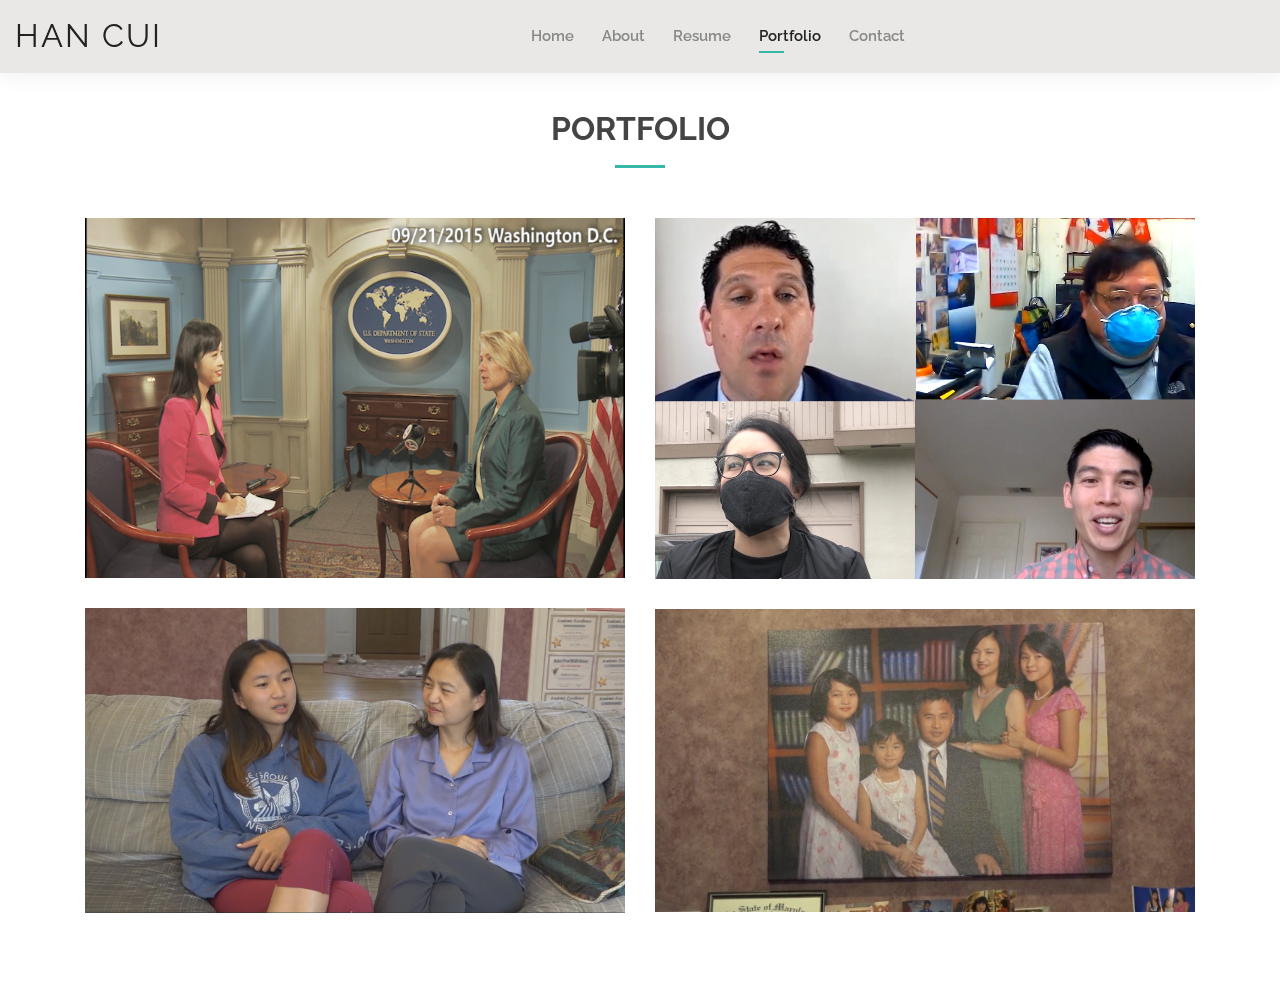
==== commit b8a73d22: "new portfolio page" ====
--- a/portfolio.html
+++ b/portfolio.html
@@ -126,6 +126,19 @@
               </div>
             </div>
           </div>
+
+          <div class="col-lg-6 col-md-6 portfolio-item filter-app">
+            <div class="portfolio-wrap">
+              <img src="assets/img/portfolio/portfolio_cover_4.pic" class="img-fluid" alt="">
+              <div class="portfolio-info">
+                <h4>Interview 3</h4>
+                <div class="portfolio-links">
+                  <a href="portfolio-details-4.html" data-gall="portfolioDetailsGallery" data-vbtype="iframe" class="venobox" title="Portfolio Details"><i class="bx bx-link"></i></a>
+                </div>
+              </div>
+            </div>
+          </div>
+
         </div>
 
       </div>
